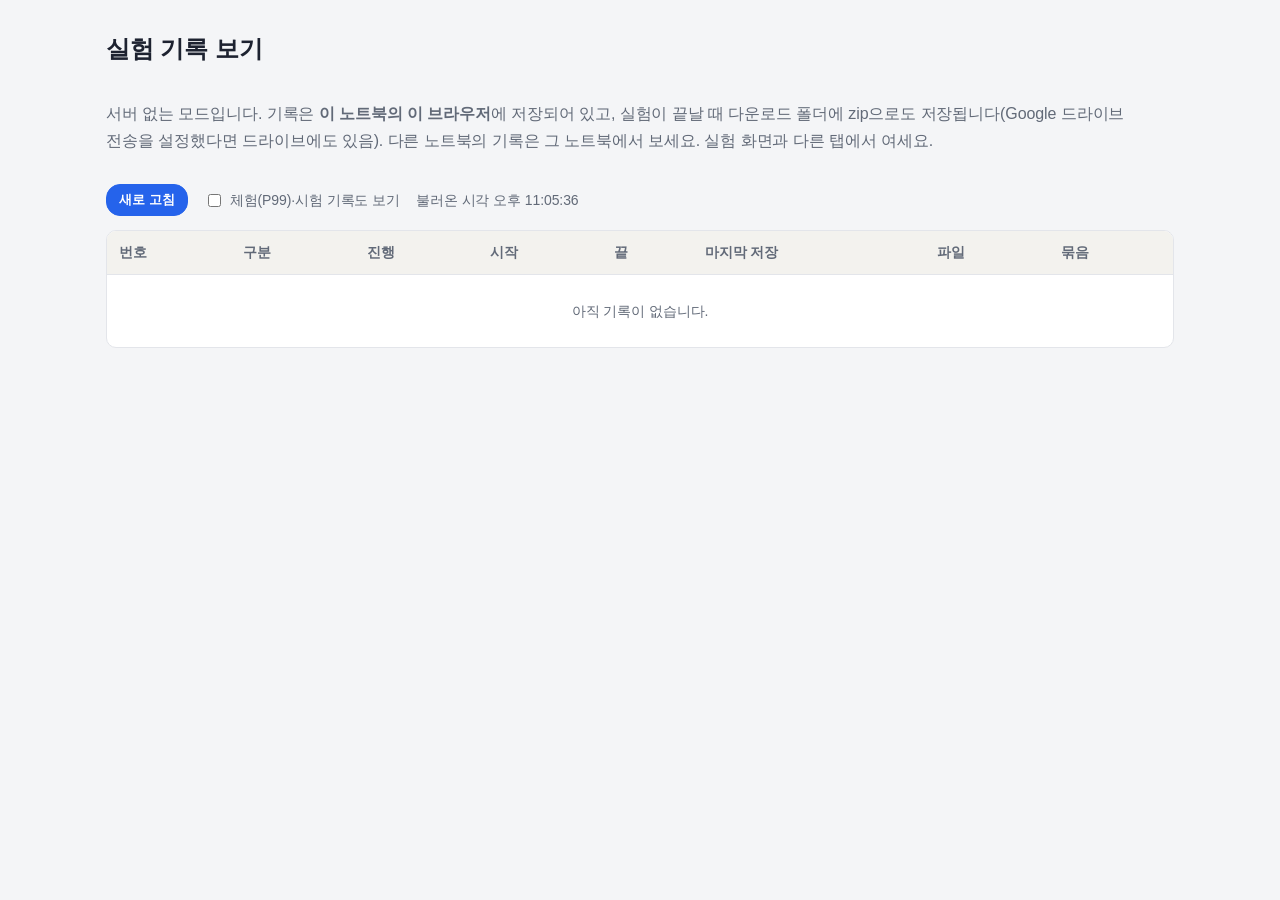
==== records.html @ 2d1bbac0 "실험 페이지 갱신 (build_pages.py)" ====
<!doctype html>
<html lang="ko">
<head>
<meta charset="utf-8">
<meta name="viewport" content="width=device-width, initial-scale=1">
<title>실험 기록 보기</title>
<link rel="icon" href="data:,">
<link rel="stylesheet" href="style.css">
<style>
/* 실험자용 기록 보기: 참가자별 진행 상태와 파일. 10초마다 새로 고침 */
body { user-select: text; -webkit-user-select: text; }
.rec { width: min(1100px, 100%); margin: 0 auto; padding: 28px 16px 48px; display: grid; gap: 14px; }
.rec h1 { font-size: 24px; margin: 0; }
.bar { display: flex; flex-wrap: wrap; gap: 10px 16px; align-items: center; color: var(--soft); font-size: 14px; }
.bar label { display: inline-flex; gap: 6px; align-items: center; cursor: pointer; }
.tbl { overflow-x: auto; border: 1px solid var(--line); border-radius: 10px; background: #fff; }
table { border-collapse: collapse; width: 100%; font-size: 14px; }
th, td { padding: 9px 12px; border-bottom: 1px solid var(--line); text-align: left; vertical-align: top; white-space: nowrap; }
th { background: #f3f2ee; font-weight: 600; color: var(--soft); position: sticky; top: 0; }
tr:last-child td { border-bottom: 0; }
td.files { white-space: normal; min-width: 260px; }
td a { color: var(--accent); text-decoration: none; }
td.files a { display: inline-block; margin: 0 10px 4px 0; }
td a:hover { text-decoration: underline; }
.tag { display: inline-block; font-size: 12px; padding: 1px 8px; border-radius: 999px; background: #eef0f4; color: var(--soft); }
.tag.done { background: #e2f1e6; color: var(--ok); } .tag.test { background: #fbf0d6; color: #8a5a00; }
.small { padding: 6px 12px; font-size: 13px; }
.empty { color: var(--soft); padding: 24px; text-align: center; }
</style>
</head>
<body>
<main class="rec">
  <h1>실험 기록 보기</h1>
  <p class="hint" id="where">기록은 이 컴퓨터의 <code>experiment/data/</code>(Word 파일은 <code>data/word/</code>)에 저장되어 있습니다. 여기서 파일을 열거나 참가자별 묶음(zip)을 내려받을 수 있습니다. 실험 화면과 다른 탭에서 여세요.</p>
  <div class="bar">
    <button type="button" class="small" id="reload">새로 고침</button>
    <label><input type="checkbox" id="showTest"> 체험(P99)·시험 기록도 보기</label>
    <span id="when"></span>
  </div>
  <div class="tbl"><table>
    <thead><tr><th>번호</th><th>구분</th><th>진행</th><th>시작</th><th>끝</th><th>마지막 저장</th><th>파일</th><th>묶음</th></tr></thead>
    <tbody id="rows"></tbody>
  </table></div>
</main>
<script src="static_store.js"></script>
<script>
// 서버 모드(server.py)면 서버의 data/ 폴더 기록을, 서버 없는 모드(GitHub Pages)면 이 브라우저에 저장된 기록을 보여 준다.
const esc = (s) => String(s ?? '').replace(/[&<>"]/g, (c) => ({ '&': '&amp;', '<': '&lt;', '>': '&gt;', '"': '&quot;' }[c]));
const t = (iso) => iso ? new Date(iso).toLocaleString('ko-KR', { month: 'numeric', day: 'numeric', hour: '2-digit', minute: '2-digit' }) : '–';
let STATIC = null;
function localRecords() {
  const out = [];
  for (let i = 0; i < localStorage.length; i++) {
    const k = localStorage.key(i);
    if (!/^exp_P\d{2}$/.test(k)) continue;
    try {
      const d = JSON.parse(localStorage.getItem(k)).data, m = d.meta;
      out.push({ pid: m.pid, test: m.test, debug: m.debug, started: m.started?.iso, finished: m.finished?.iso, saved_at: m.saved_at || null,
                 trials_done: (d.trials || []).filter((x) => x.end).length, practice_done: (d.practice_runs || []).some((x) => x.end), d });
    } catch (e) {}
  }
  return out.sort((a, b) => a.pid.localeCompare(b.pid));
}
async function load() {
  const rows = document.getElementById('rows'), showTest = document.getElementById('showTest').checked;
  try {
    if (STATIC === null) {
      const cfg = await (await fetch('config.json')).json();
      STATIC = cfg.mode === 'static';
      if (STATIC) document.getElementById('where').innerHTML = '서버 없는 모드입니다. 기록은 <b>이 노트북의 이 브라우저</b>에 저장되어 있고, 실험이 끝날 때 다운로드 폴더에 zip으로도 저장됩니다(Google 드라이브 전송을 설정했다면 드라이브에도 있음). 다른 노트북의 기록은 그 노트북에서 보세요. 실험 화면과 다른 탭에서 여세요.';
    }
    const recs = (STATIC ? localRecords() : await (await fetch('/api/records')).json()).filter((r) => showTest || !(r.test || r.debug));
    rows.innerHTML = recs.length ? recs.map((r) => {
      const kind = r.test === 'researcher' ? '<span class="tag test">연구자 체험</span>' : (r.test || r.debug) ? '<span class="tag test">시험</span>' : '<span class="tag">참가자</span>';
      const prog = r.finished ? '<span class="tag done">완료</span>' : `연습 ${r.practice_done ? '✓' : '–'} · 글 ${r.trials_done}/3`;
      const files = STATIC ? '<span class="hint">zip 안에 JSON·CSV·Word</span>'
        : r.files.map((f) => `<a href="/api/file?pid=${r.pid}&name=${encodeURIComponent(f)}" ${f.endsWith('.json') ? 'target="_blank"' : ''}>${esc(f)}</a>`).join('');
      const zip = STATIC ? `<a href="#" data-zip="${r.pid}">zip 내려받기</a>` : `<a href="/api/bundle?pid=${r.pid}">zip 내려받기</a>`;
      return `<tr><td><b>${r.pid}</b></td><td>${kind}</td><td>${prog}</td><td>${t(r.started)}</td><td>${t(r.finished)}</td><td>${esc(r.saved_at?.replace('T', ' ') || '–')}</td>
        <td class="files">${files}</td><td>${zip}</td></tr>`;
    }).join('') : '<tr><td colspan="8" class="empty">아직 기록이 없습니다.</td></tr>';
    if (STATIC) rows.querySelectorAll('[data-zip]').forEach((a) => a.onclick = async (e) => {
      e.preventDefault();
      const d = localRecords().find((r) => r.pid === a.dataset.zip).d;
      STATIC_STORE.download(`${d.meta.pid}_기록.zip`, await STATIC_STORE.bundleZip(d));
    });
    document.getElementById('when').textContent = `불러온 시각 ${new Date().toLocaleTimeString('ko-KR')}`;
  } catch (e) { rows.innerHTML = `<tr><td colspan="8" class="empty">기록을 불러올 수 없습니다: ${esc(e)}</td></tr>`; }
}
document.getElementById('reload').onclick = load;
document.getElementById('showTest').onchange = load;
load(); setInterval(load, 10000);
</script>
</body>
</html>
---- style.css ----
/* 실험 화면. 밝은 배경 하나로 고정해 참가자마다 화면 조건이 같게 한다(다크 모드 미적용).
   구성: 안내·메뉴·cue·퀴즈 1·설문은 가운데 흰 카드, 읽기·T/F·영상은 화면 전체를 쓴다. */
:root {
  --bg: #f4f5f7; --card: #ffffff; --fg: #1d2230; --muted: #a7acb5; --soft: #626a78; --line: #e3e5ea; --accent: #2563eb;
  --ok: #2e7d4f; --bad: #c0392b; --orange: #f39c0b; --tint: #f3f6fc;
  --radius: 18px; --shadow: 0 10px 36px rgba(20, 30, 50, .08);
  /* 글꼴은 하나로 통일: 실험 컴퓨터(Windows)에는 맑은 고딕, Mac에서는 애플 SD 산돌고딕 Neo가 쓰인다 */
  --font: "Malgun Gothic", "맑은 고딕", "Apple SD Gothic Neo", "Noto Sans KR", sans-serif;
  --ui: var(--font);
}
* { box-sizing: border-box; }
html, body { margin: 0; height: 100%; background: var(--bg); color: var(--fg); }
body { font-family: var(--font); font-size: 18px; line-height: 1.75; letter-spacing: -0.005em; word-break: keep-all; overflow-wrap: break-word;
       user-select: none; -webkit-user-select: none; }
.hidden { display: none !important; }

/* ---------- 카드 (안내·번호·메뉴·cue·퀴즈 1·설문·종료) ---------- */
#app { min-height: 100vh; display: flex; align-items: center; justify-content: center; padding: 40px 20px; }
.panel { width: min(720px, 100%); background: var(--card); border-radius: var(--radius); box-shadow: var(--shadow);
         padding: 48px 56px; display: grid; gap: 20px; }
.panel h1 { font-size: 30px; line-height: 1.35; margin: 0; letter-spacing: -0.02em; }
.panel h2 { font-size: 25px; line-height: 1.45; margin: 0 0 4px; letter-spacing: -0.015em; }
.panel p { margin: 0; }
.panel > p:not(.hint):not(.error) { font-size: 18.5px; line-height: 1.85; }
.hint { color: var(--soft); font-size: 16px; line-height: 1.7; }
.key { display: inline-block; min-width: 2.4em; padding: 1px 9px; margin: 0 2px; border: 1px solid #cfd3da; border-bottom-width: 3px; border-radius: 7px;
       background: #fff; font-size: 15px; line-height: 1.5; text-align: center; color: var(--fg); vertical-align: 1px; }
.error { color: var(--bad); font-size: 16px; }
.error:empty { display: none; }

/* 버튼: 카드 안의 주 버튼은 카드 폭을 꽉 채운다 */
button { font: 700 18px var(--font); padding: 15px 28px; border-radius: 14px; border: 1px solid var(--accent); background: var(--accent);
         color: #fff; cursor: pointer; transition: filter .15s, background .15s; }
button:hover:not(:disabled) { filter: brightness(1.06); }
button:disabled { background: #cdd1d8; border-color: #cdd1d8; color: #fff; cursor: not-allowed; }
button.ghost { background: transparent; color: var(--accent); border-color: #bfcdf3; }
.panel > button { width: 100%; margin-top: 8px; }
.row-btns { display: grid; grid-template-columns: 1fr 1fr; gap: 12px; margin-top: 8px; }
.row-btns button { width: 100%; }

/* 번호 입력 */
input[type=text] { font: 700 26px var(--font); padding: 14px 16px; width: 100%; text-align: center; letter-spacing: .12em;
                   border: 1px solid #cfd3da; border-radius: 12px; background: #fff; color: var(--fg); }
input[type=text]:focus { outline: 2px solid var(--accent); outline-offset: 1px; border-color: var(--accent); }

/* ---------- 실험 메뉴 ---------- */
.panel:has(.menu) { width: min(760px, 100%); padding: 0; background: none; box-shadow: none; }
.menu { background: var(--card); border-radius: var(--radius); box-shadow: var(--shadow); padding: 46px 56px; display: grid; gap: 22px; }
.menu-head { display: flex; justify-content: space-between; align-items: baseline; gap: 12px; flex-wrap: wrap; }
.menu-head h1 { font-size: 30px; }
.menu-head span { color: var(--soft); font-size: 17px; }
.menu-head b { color: var(--fg); }
.menu hr { border: 0; border-top: 1px solid var(--line); margin: 2px 0; width: 100%; }
.menu button { width: 100%; font-size: 19px; padding: 17px; }
.menu .btn-practice { background: var(--orange); border-color: var(--orange); }
.menu .btn-trial { background: var(--accent); border-color: var(--accent); }
.menu-label { color: var(--soft); font-size: 16px; margin-bottom: -14px; }
.menu-next { font-size: 27px; font-weight: 700; color: #26304a; letter-spacing: -0.015em; }
.menu-status { color: var(--muted); font-size: 15px; }

/* ---------- 자기 속도 읽기 ---------- */
/* 현재 문장이 화면 높이 45% 지점에 오고, 읽은 문장은 연해지며 위로 올라간다. 한 줄은 한글 약 36자. */
#reader { position: fixed; inset: 0; overflow: hidden; background: var(--card); }
#reader .column { position: absolute; left: 50%; width: min(700px, calc(100% - 48px)); transform: translateX(-50%); top: 0; transition: transform .18s ease-out; }
#reader .s { font-size: 22px; line-height: 1.9; color: #14181f; margin: 0 0 .4em; letter-spacing: -0.01em; }
#reader .s.read { color: #b9bec6; }
#reader .s.newpara { margin-top: 1.2em; }
#reader .foot { position: fixed; bottom: 22px; left: 50%; transform: translateX(-50%); padding: 6px 14px; border-radius: 999px;
                background: #f1f2f5; color: var(--soft); font-size: 14px; }
#reader::before, #reader::after { content: ''; position: fixed; left: 0; right: 0; height: 90px; z-index: 1; pointer-events: none; }
#reader::before { top: 0; background: linear-gradient(var(--card), rgba(255,255,255,0)); }
#reader::after { bottom: 0; background: linear-gradient(rgba(255,255,255,0), var(--card) 70%); }
#reader .foot { z-index: 2; }

/* ---------- 중단 영상: 화면을 꽉 채우는 검은 무대 ---------- */
#stage { position: fixed; inset: 0; background: #000; display: flex; align-items: center; justify-content: center; }
#stage video { width: 100vw; height: 100vh; object-fit: contain; background: #000; }
#stage > .yt-shield { position: fixed; inset: 0; z-index: 2; }
#stage > .yt-fallback { position: fixed; inset: 0; z-index: 3; display: flex; align-items: center; justify-content: center; }
#stage .placeholder { color: #8a8f99; font-size: 18px; text-align: center; }
#stage .skip-video { position: fixed; right: 28px; bottom: 28px; z-index: 4; background: rgba(255,255,255,.14); border-color: rgba(255,255,255,.45); color: #fff; }
#stage .alert { position: fixed; top: 14px; left: 14px; right: 14px; z-index: 5; background: var(--bad); color: #fff; padding: 10px 14px; border-radius: 10px; font-size: 15px; }

/* ---------- cue 목록: 항목을 칸으로 나누지 않고 한 덩어리 글로 보인다 ---------- */
.panel:has(.cue-list) { width: min(800px, 100%); }
.cue-list { margin: 4px 0 0; padding: 22px 26px 22px 44px; border-radius: 12px; background: var(--tint);
            font-size: 18.5px; line-height: 1.95; display: block; }
.cue-list li { padding-left: 4px; }
.cue-list { list-style-type: "-  "; }
.cue-list li::marker { color: var(--soft); }

/* ---------- 퀴즈 1: 자유 회상 ---------- */
.panel:has(.recall-box) { width: min(860px, 100%); padding: 36px 52px; gap: 16px; }
.instr-box { display: grid; gap: 8px; padding: 18px 22px; border-radius: 12px; background: var(--tint); border-left: 4px solid var(--accent); }
.instr-box .instr { font-size: 17px; line-height: 1.75; color: #2a3140; }
.recall-box { font: 18px/1.85 var(--font); width: 100%; min-height: max(180px, calc(100vh - 560px)); padding: 16px 18px; border: 1px solid #cfd3da; border-radius: 12px;
              background: #fff; color: var(--fg); resize: vertical; user-select: text; -webkit-user-select: text; }
.recall-box:focus { outline: 2px solid var(--accent); outline-offset: 1px; border-color: var(--accent); }
.recall-box.missing { border-color: var(--bad); background: #fdf3f2; }

/* ---------- 퀴즈 2: T/F ---------- */
.tf { position: fixed; inset: 0; background: var(--card); display: grid; place-items: center; padding: 40px 6vw; }
.tf-inner { width: min(1100px, 100%); display: grid; gap: 0; }
.tf-progress { justify-self: start; color: var(--soft); font-size: 17px; font-weight: 600; padding: 5px 14px; border-radius: 999px; background: #f1f2f5; }
.tf-stmt { font-size: clamp(28px, 3vw, 40px); font-weight: 500; line-height: 1.55; margin: 36px 0 60px; color: #111; letter-spacing: -0.015em; min-height: 3.1em; }
.tf-btns { display: flex; justify-content: center; gap: 44px; }
.tf-btns button { width: 196px; height: 196px; border-radius: 20px; display: grid; place-content: center; gap: 6px; padding: 0; border-width: 3px; }
.tf-btns b { font-size: 64px; line-height: 1; }
.tf-btns span { font-size: 22px; font-weight: 500; }
.tf-t { background: #d1f7e3; border-color: #6ee0ad; color: #04724a; }
.tf-f { background: #ffe3e6; border-color: #fda4af; color: #be123c; }
.tf-btns button.pressed { filter: brightness(.92); transform: scale(.97); }
.tf-hint { text-align: center; color: var(--muted); font-size: 18px; margin-top: 56px; }

/* ---------- 주관 설문 ---------- */
.panel:has(.survey-card) { width: min(880px, 100%); padding: 44px 52px; }
.survey-card { display: grid; gap: 12px; }
.survey-label { color: var(--accent); font-weight: 700; font-size: 15px; }
.survey-card h2 { font-size: 25px; line-height: 1.5; }
.survey-anchors { display: flex; justify-content: space-between; gap: 16px; color: var(--soft); font-size: 15px; margin-top: 18px; }
.survey-anchors b { color: var(--fg); }
.survey-scale { display: grid; grid-template-columns: repeat(7, 1fr); gap: 10px; }
.survey-scale button { height: 82px; font-size: 25px; background: #fff; color: var(--fg); border: 1px solid #cfd3da; border-radius: 12px; padding: 0; }
.survey-scale button:hover, .survey-scale button.pressed { background: var(--accent); border-color: var(--accent); color: #fff; }

/* ---------- 좁은 화면 ---------- */
@media (max-width: 640px) {
  .panel, .menu { padding: 30px 22px; }
  .menu-next { font-size: 22px; }
  .tf-btns { gap: 20px; } .tf-btns button { width: 140px; height: 140px; }
  .survey-scale { gap: 6px; } .survey-scale button { height: 60px; font-size: 20px; }
}

/* ---------- 실험자 표시 ---------- */
#save-dot { position: fixed; right: 8px; bottom: 8px; width: 8px; height: 8px; border-radius: 50%; background: #c9ccd2; z-index: 10; }
#save-dot.ok { background: var(--ok); } #save-dot.bad { background: var(--bad); }
#debug-badge { position: fixed; left: 8px; bottom: 6px; font: 700 11px var(--font); color: var(--bad); z-index: 10; }
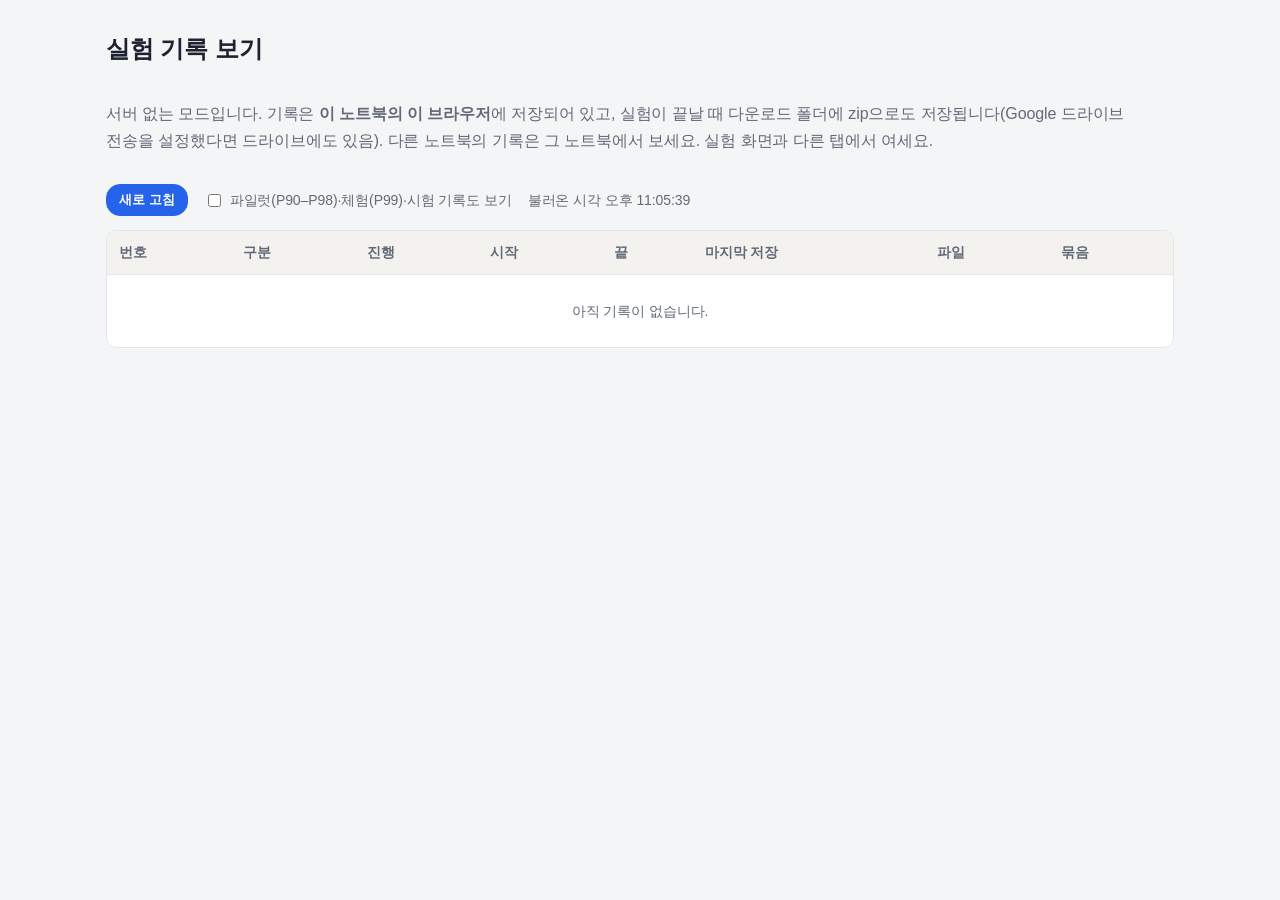
==== commit c4d52e5c: "실험 페이지 갱신 (build_pages.py)" ====
--- a/records.html
+++ b/records.html
@@ -34,7 +34,7 @@
   <p class="hint" id="where">기록은 이 컴퓨터의 <code>experiment/data/</code>(Word 파일은 <code>data/word/</code>)에 저장되어 있습니다. 여기서 파일을 열거나 참가자별 묶음(zip)을 내려받을 수 있습니다. 실험 화면과 다른 탭에서 여세요.</p>
   <div class="bar">
     <button type="button" class="small" id="reload">새로 고침</button>
-    <label><input type="checkbox" id="showTest"> 체험(P99)·시험 기록도 보기</label>
+    <label><input type="checkbox" id="showTest"> 파일럿(P90–P98)·체험(P99)·시험 기록도 보기</label>
     <span id="when"></span>
   </div>
   <div class="tbl"><table>
@@ -71,7 +71,7 @@
     }
     const recs = (STATIC ? localRecords() : await (await fetch('/api/records')).json()).filter((r) => showTest || !(r.test || r.debug));
     rows.innerHTML = recs.length ? recs.map((r) => {
-      const kind = r.test === 'researcher' ? '<span class="tag test">연구자 체험</span>' : (r.test || r.debug) ? '<span class="tag test">시험</span>' : '<span class="tag">참가자</span>';
+      const kind = r.test === 'researcher' ? '<span class="tag test">연구자 체험</span>' : r.test === 'pilot' ? '<span class="tag test">파일럿</span>' : (r.test || r.debug) ? '<span class="tag test">시험</span>' : '<span class="tag">참가자</span>';
       const prog = r.finished ? '<span class="tag done">완료</span>' : `연습 ${r.practice_done ? '✓' : '–'} · 글 ${r.trials_done}/3`;
       const files = STATIC ? '<span class="hint">zip 안에 JSON·CSV·Word</span>'
         : r.files.map((f) => `<a href="/api/file?pid=${r.pid}&name=${encodeURIComponent(f)}" ${f.endsWith('.json') ? 'target="_blank"' : ''}>${esc(f)}</a>`).join('');
--- a/style.css
+++ b/style.css
@@ -135,3 +135,7 @@
 #save-dot { position: fixed; right: 8px; bottom: 8px; width: 8px; height: 8px; border-radius: 50%; background: #c9ccd2; z-index: 10; }
 #save-dot.ok { background: var(--ok); } #save-dot.bad { background: var(--bad); }
 #debug-badge { position: fixed; left: 8px; bottom: 6px; font: 700 11px var(--font); color: var(--bad); z-index: 10; }
+
+/* 실험자 단축키 표시 (화면 구석에 작게, 잠깐) */
+.ctl-flash { position: fixed; right: 22px; bottom: 18px; z-index: 50; font: 700 13px var(--font); color: #fff; background: rgba(30, 34, 44, .55);
+             padding: 3px 9px; border-radius: 8px; pointer-events: none; }
